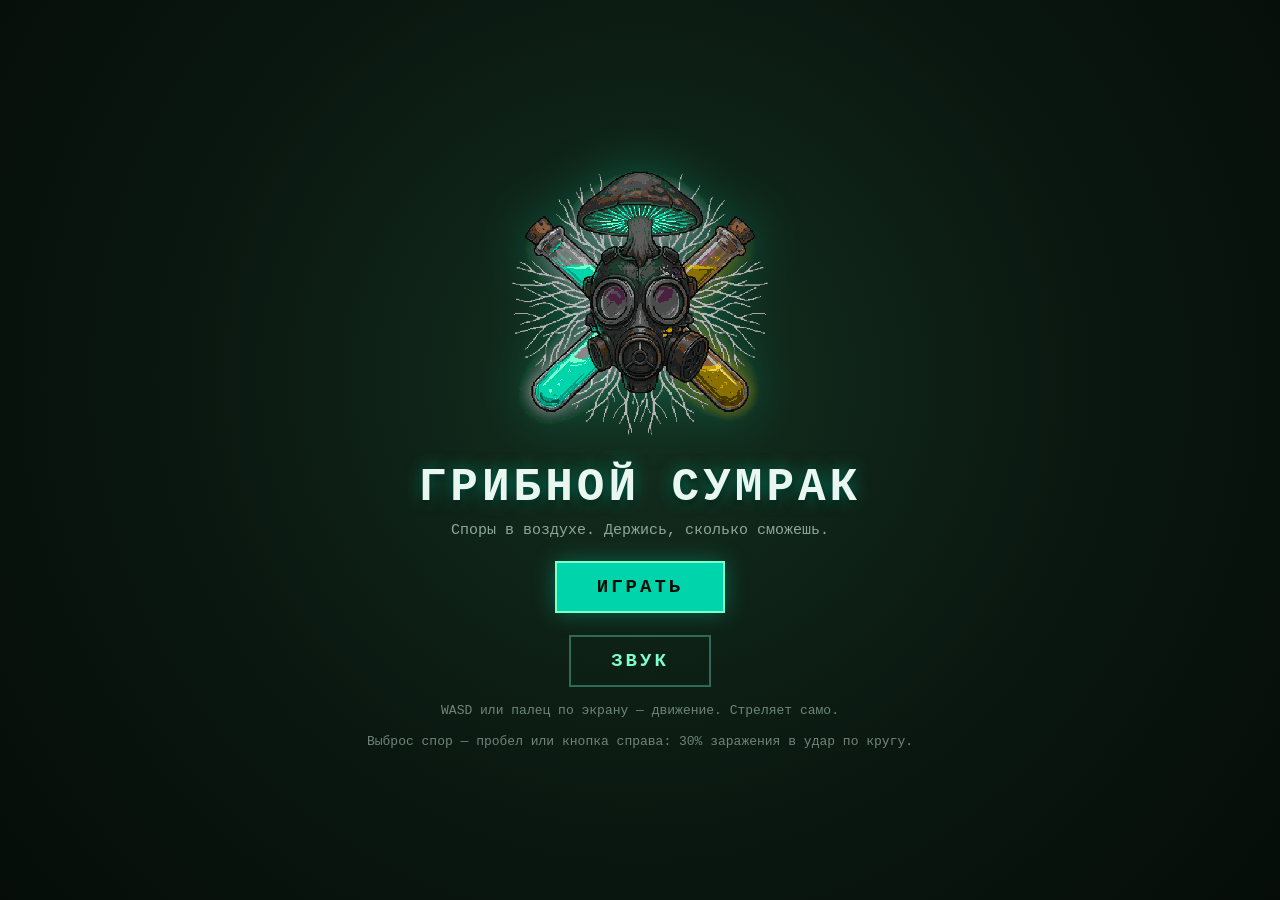
==== docs/index.html @ e41b5286 "Ползунки громкости: музыка и эффекты отдельно, с памятью между забегами Управление звуком было одно " ====
<!DOCTYPE html>
<html lang="ru">
<head>
  <meta charset="UTF-8">
  <!-- viewport-fit=cover — под вырез и скруглённые углы телефона: без него
       по краям кадра остаются белые поля. maximum-scale и user-scalable
       гасят зум по двойному тапу: в игре, где тапом ходят, он срабатывает
       постоянно и сбивает прицел камеры. -->
  <meta name="viewport" content="width=device-width, initial-scale=1.0, maximum-scale=1.0, user-scalable=no, viewport-fit=cover">
  <title>Грибной Сумрак</title>
  <!-- КАРТОЧКА ССЫЛКИ. Без этих строк игра, отправленная кому-нибудь в
       мессенджер, выглядит голым адресом: ни названия, ни картинки, ни
       строчки о том, что это. Половина решений «открыть или нет»
       принимается по этой карточке, и стоит она пять тегов. -->
  <meta name="description" content="Браузерный выживач в тёмном грибном лесу: враги идут потоком, оружие эволюционирует, заражение — ресурс, который тратишь сам. Играется мышью или пальцем.">
  <meta property="og:type" content="website">
  <meta property="og:title" content="Грибной Сумрак">
  <meta property="og:description" content="Споры в воздухе. Держись, сколько сможешь.">
  <meta property="og:image" content="assets/cover.png">
  <meta name="twitter:card" content="summary_large_image">
  <!-- Цвет полосы браузера на телефоне: белая полоса над тёмной игрой видна
       как щель в корпусе -->
  <meta name="theme-color" content="#0d1f15">
  <meta name="mobile-web-app-capable" content="yes">
  <meta name="apple-mobile-web-app-capable" content="yes">
  <meta name="apple-mobile-web-app-status-bar-style" content="black-translucent">
  <meta name="apple-mobile-web-app-title" content="Грибной Сумрак">
  <!-- Без этой строки браузер сам просит /favicon.ico и получает 404 в консоль -->
  <link rel="icon" href="assets/images/ui/icon_spore.png" type="image/png">
  <link rel="apple-touch-icon" href="assets/icon-192.png">
  <link rel="manifest" href="manifest.webmanifest">
  <link rel="stylesheet" href="css/style.css">
</head>
<body>
  <!-- Холст и HUD лежат в одной коробке: интерфейс обязан быть привязан к
       краям игрового кадра, а не окна браузера. Иначе полоса опыта «во всю
       ширину» уезжала бы к краям экрана, а холст стоял бы посередине. -->
  <div id="stage">
    <canvas id="gameCanvas"></canvas>
    <div id="ui">
      <!-- Волн больше нет, и таймер — единственная мера прогресса,
           поэтому он крупный и по центру -->
      <div id="timer"><img class="icon" src="assets/images/ui/icon_time.png" alt=""><span id="timeDisplay">0:00</span></div>
      <!-- HP и споры. Обе шкалы — резной камень, проросший мицелием: снизу
           лежит «погасшая» картинка, сверху «горящая», и её открывает
           clip-path по проценту. Так заполнение — это не полоска цвета, а та
           же самая иллюстрация, которая просто зажигается слева направо.
           Шкала здоровья — тот же кадр, перекрашенный в багровый: две шкалы
           одного рисунка читаются как один прибор, а не как два разных. -->
      <div id="vitals">
        <div class="vital" id="hpVital">
          <div class="orn-bar">
            <img class="orn-empty" src="assets/images/ui/bar_hp_empty.png" alt="">
            <img class="orn-full" id="hpBar" src="assets/images/ui/bar_hp_full.png" alt="">
          </div>
        </div>
        <div class="vital" id="sporeVital">
          <div class="orn-bar">
            <img class="orn-empty" src="assets/images/ui/bar_spore_empty.png" alt="">
            <img class="orn-full" id="sporeBar" src="assets/images/ui/bar_spore_full.png" alt="">
            <!-- Насечка на цене выброса. Связывает шкалу с кнопкой: «дошло
                 до метки — кнопка работает». Без неё цена механики была
                 записана только в конфиге. -->
            <i class="notch" id="burstNotch"></i>
          </div>
          <!-- ЧТО ДЕЛАЕТ ЗАРАЖЕНИЕ. Главная механика игры нигде не была
               названа вслух: шкала росла, враги от неё ускорялись, лут
               становился щедрее — и всё это молча. Строка меняется на
               порогах и говорит ровно то, что сейчас правда. -->
          <div class="vital-note" id="sporeNote">Заражение растёт</div>
        </div>
      </div>
      <!-- ОБЪЯВЛЕНИЕ ПРАВИЛА СТЫЧКИ. Без него правило — это молча изменившиеся
           числа, а молча изменившиеся числа читаются не как разнообразие, а
           как «игра барахлит». Держится пару секунд и гаснет. -->
      <div id="pushBanner" class="hidden"><span></span></div>
      <!-- КОШЕЛЁК. Вернулся на боевой экран вместе с лавкой и только из-за
           неё: до этого цифра означала «ты что-то накопил», а потратить это
           было негде. Теперь она отвечает на вопрос «хватит ли на прилавке». -->
      <div id="purse"><img class="icon" src="assets/images/drops/drop_coin.png" alt=""><span id="coinDisplay">0</span></div>
      <!-- ВЫБРОС СПОР. Единственная кнопка действия в бою: стрельба и прицел
           здесь автоматические. На клавиатуре это пробел, но на телефоне
           клавиши нет, а трата заражения — не второстепенное удобство вроде
           паузы, без неё шкала снова станет таймером до максимальной
           сложности. Кнопка гаснет, когда спор не хватает: цена механики
           должна быть видна раньше, чем её нажмут. -->
      <button id="burstBtn" class="dim" type="button" aria-label="Выброс спор">
        <!-- ЗАРЯД. Кнопка раньше просто гасла, и «почему сейчас нельзя»
             ответа не имело: заражение то доходит до цены, то опять не
             доходит (антидот сбивает шкалу мгновенно), и снаружи это
             выглядит как «кнопка сама решает, работать ей или нет».
             Заливка снизу вверх показывает, сколько накоплено из цены. -->
        <span class="charge"></span>
        <img src="assets/images/ui/icon_spore.png" alt="">
        <span class="key">ПРОБЕЛ</span>
      </button>
      <!-- ПАУЗА. На клавиатуре это Escape, но на телефоне клавиши нет, и до
           этой кнопки забег на телефоне нельзя было прервать вообще ничем,
           кроме перезагрузки страницы: ни отойти, ни ответить на сообщение.
           Значок нарисован CSS, а не эмодзи и не картинкой — эмодзи из
           интерфейса убраны осознанно, а ради двух прямоугольников заводить
           файл незачем. -->
      <button id="pauseBtn" type="button" aria-label="Пауза"><i></i><i></i></button>
      <!-- Опыт — тонкая полоса во всю ширину у нижнего края -->
      <div id="xpStrip">
        <span id="levelDisplay">1</span>
        <div id="xpTrack"><div id="xpBar"></div></div>
      </div>
    </div>
  </div>
  <div id="upgradeMenu" class="hidden">
    <h2>ПРОКАЧКА</h2>
    <div id="upgradeCards"></div>
  </div>
  <!-- ЗВУК. Панель одна на два места: её открывает кнопка со стартового
       экрана и она же сама появляется на паузе. Пауза до этого была пустым
       экраном с надписью — а это ровно тот момент, когда игрок и хочет
       что-нибудь подкрутить.
       Громкости две, потому что мешают они порознь: выстрелов много и они
       громкие, а музыку из-за них глушили целиком вместе с игрой. -->
  <div id="settingsPanel" class="hidden">
    <h2>ЗВУК</h2>
    <label class="vol-row">
      <span class="vol-name">Музыка</span>
      <input type="range" id="volMusic" min="0" max="100" step="1" value="52">
      <span class="vol-val" id="volMusicVal">52</span>
    </label>
    <label class="vol-row">
      <span class="vol-name">Эффекты</span>
      <input type="range" id="volSfx" min="0" max="100" step="1" value="50">
      <span class="vol-val" id="volSfxVal">50</span>
    </label>
    <button id="settingsClose" class="big-btn" type="button">ЗАКРЫТЬ</button>
  </div>
  <!-- ЛАВКА. Открывается раз в CONFIG.shop.every секунд забега (но не
       посреди боя с боссом). В отличие от прокачки, отсюда можно уйти
       ничего не купив: копить на дорогое — это тоже решение. -->
  <div id="shopMenu" class="hidden">
    <h2>ЛАВКА <span class="purse"><img class="icon" src="assets/images/drops/drop_coin.png" alt=""><span id="shopCoins">0</span></span></h2>
    <div id="shopGoods"></div>
    <div id="shopButtons">
      <button id="shopReroll" class="big-btn ghost" type="button">ПЕРЕРИСОВАТЬ</button>
      <button id="shopLeave" class="big-btn" type="button">В БОЙ</button>
    </div>
  </div>
  <!-- СТАРТОВЫЙ ЭКРАН. Раньше страница открывалась сразу в бой: не было ни
       момента «я начинаю забег», ни места для названия, ни повода нажать
       что-либо самому. Заодно первое касание здесь разблокирует звук —
       браузер не даёт создать его до действия пользователя. -->
  <div id="startScreen">
    <img id="emblem" src="assets/images/ui/emblem.png" alt="">
    <h1>ГРИБНОЙ СУМРАК</h1>
    <p class="sub">Споры в воздухе. Держись, сколько сможешь.</p>
    <!-- РЕКОРД. Забег заканчивался — и всё: ни следа, ни повода начать
         заново. Одна строка превращает «поиграл» в «в прошлый раз было
         6:40». Прячется, пока рекорда нет: пустое место честнее нулей. -->
    <p class="record hidden" id="bestLine">Лучший забег: <span id="bestTime">0:00</span>, уровень <span id="bestLevel">1</span></p>
    <!-- ВЫБОР ПЕРСОНАЖА И БАНК. Появляются не сразу: пока открыт один
         персонаж и банк пуст, это ряд из одной карточки и цифра «0» — шум,
         который ничего не сообщает. Но первая же отложенная монета обязана
         показаться здесь, иначе она исчезает в никуда. -->
    <div id="metaBox" class="hidden">
      <p class="record" id="bankLine">В банке <span id="bankCoins">0</span> <img class="icon" src="assets/images/drops/drop_coin.png" alt="монет"></p>
      <div id="charList"></div>
    </div>
    <button id="playBtn" class="big-btn">ИГРАТЬ</button>
    <button id="soundBtn" class="big-btn ghost" type="button">ЗВУК</button>
    <!-- Про выброс сказано прямо здесь: это единственное, что игрок делает
         руками сверх ходьбы, и догадаться о нём по гаснущей кнопке нельзя. -->
    <p class="hint">WASD или палец по экрану — движение. Стреляет само.</p>
    <p class="hint">Выброс спор — <span class="key">пробел или </span>кнопка справа: 30% заражения в удар по кругу.</p>
  </div>
  <div id="gameOverScreen" class="hidden">
    <h1>СПОРЫ ПОБЕДИЛИ</h1>
    <p>Продержался <span id="finalTime">0:00</span>, уровень <span id="finalLevel">1</span></p>
    <p class="record hidden" id="newRecord">НОВЫЙ РЕКОРД</p>
    <p class="record hidden" id="prevBest">Лучшее: <span id="prevBestTime">0:00</span></p>
    <p><img class="icon" src="assets/images/ui/icon_kills.png" alt="Убито"> <span id="finalKills">0</span>
       <img class="icon" src="assets/images/drops/drop_coin.png" alt="Монет собрано"> <span id="finalCoins">0</span></p>
    <!-- ЧТО УШЛО В БАНК. Без этой строки неистраченные монеты просто
         пропадали бы с экрана вместе с забегом — а они и есть единственное,
         что из забега переносится дальше. -->
    <p class="record hidden" id="bankedLine">В банк отложено <span id="bankedCoins">0</span> · всего <span id="bankTotal">0</span></p>
    <!-- КНОПКА, А НЕ ПОДПИСЬ. Здесь было написано «R — рестарт», и на
         телефоне это был тупик: клавиши нет, забег не перезапустить иначе
         как перезагрузкой страницы. -->
    <!-- «В МЕНЮ» — не украшение. Стартовый экран показывался ровно один раз
         за загрузку страницы, а на нём живут выбор персонажа и банк: без этой
         кнопки отложенные монеты можно было бы потратить только через
         перезагрузку вкладки. -->
    <div class="btn-row">
      <button id="restartBtn" class="big-btn">ЗАНОВО</button>
      <button id="menuBtn" class="big-btn ghost">В МЕНЮ</button>
    </div>
    <p class="hint">или клавиша R</p>
  </div>
  <script type="module" src="js/main.js"></script>
</body>
</html>
---- docs/css/style.css ----
/* ШРИФТ.
   Везде стоял системный Courier New — моноширинный, гладкий, из офисных
   документов. Поверх пиксель-арта он выдавал интерфейс браузера с первого
   взгляда, и чем аккуратнее становились рамка и герб, тем сильнее это резало.

   Pixelify Sans — пиксельный и, что важнее, С КИРИЛЛИЦЕЙ: почти все шрифты
   этого класса (Press Start 2P, Silkscreen, VT323) её не тянут, а игра
   русскоязычная целиком. Лицензия OFL, файлы лежат рядом — никаких запросов
   на чужие домены: игра обязана работать с открытой из папки страницы.

   Два файла вместо одного намеренно: подмножества кириллицы и латиницы
   раздельно, вместе 17 КБ. Браузер возьмёт латиницу только когда встретит
   латинскую букву — а её в интерфейсе всего-то «WASD» и «R». */
@font-face {
  font-family: "Pixelify Sans";
  font-style: normal;
  font-weight: 400 700;
  font-display: block;
  src: url("../assets/fonts/pixelify-cyrillic.woff2") format("woff2");
  unicode-range: U+0301, U+0400-045F, U+0490-0491, U+04B0-04B1, U+2116;
}
@font-face {
  font-family: "Pixelify Sans";
  font-style: normal;
  font-weight: 400 700;
  font-display: block;
  src: url("../assets/fonts/pixelify-latin.woff2") format("woff2");
  unicode-range: U+0000-00FF, U+0131, U+0152-0153, U+02BB-02BC, U+02C6,
                 U+02DA, U+02DC, U+0304, U+0308, U+0329, U+2000-206F,
                 U+20AC, U+2122, U+2191, U+2193, U+2212, U+2215, U+FEFF, U+FFFD;
}

* { margin: 0; padding: 0; box-sizing: border-box; }
html, body {
  background: #0d1f15;
  display: flex;
  justify-content: center;
  align-items: center;
  /* 100vh на телефоне врёт: браузер считает его по экрану БЕЗ своих панелей,
     и нижняя полоса опыта уезжает под адресную строку. dvh считает по тому,
     что видно сейчас, и переезжает вместе с панелями. Строка с vh оставлена
     первой — это запасной вариант для браузеров, которые dvh не знают. */
  height: 100vh;
  height: 100dvh;
  width: 100vw;
  overflow: hidden;
  overscroll-behavior: none;   /* потянул пальцем вниз — не перезагружать страницу */
  font-family: "Pixelify Sans", "Courier New", monospace;
  touch-action: none; /* отключаем зум на телефоне */
  -webkit-user-select: none;
  user-select: none;
}
/* Коробка игрового кадра: холст и HUD поверх него. Нужна, чтобы интерфейс лип
   к краям кадра, а не окна — иначе нижняя полоса опыта и таймер сверху
   разъезжаются с картинкой на широких экранах.
   На десктопе это окно с рамкой посреди страницы, на телефоне — весь экран
   целиком (см. медиазапросы внизу). Размер холста в ПИКСЕЛЯХ подстраивается
   под эту коробку из JS: см. fitCanvas() в main.js. */
#stage {
  position: relative; line-height: 0;
  width: min(100vw, 1280px);
  height: min(100vh, 860px);
  /* Пропорции не фиксируем: игра сама подстраивает кадр под любую форму окна,
     а видимая площадь мира при этом остаётся постоянной */
}
canvas {
  display: block;
  width: 100%; height: 100%;
  background: #1a3d2e;
  border: 3px solid #6b2d5c;
  box-shadow: 0 0 30px rgba(107,45,92,0.3);
  /* Курсор-гриб вместо системного: hotspot в центре шляпки */
  cursor: url("../assets/images/ui/cursor.png") 27 32, crosshair;
  /* Пиксель-арт нельзя сглаживать при масштабировании: без этой строки
     картинка на телефоне «размазывается», потому что холст почти никогда не
     совпадает с экраном ровно один к одному */
  image-rendering: pixelated;
  image-rendering: crisp-edges;
  touch-action: none;
}
/* HUD.
   Раньше всё было свалено в левый верхний угол: три подписанные шкалы в
   столбик плюс строка статистики — четверть экрана под отладочную панель.
   Теперь на боевом экране только три вещи: таймер сверху по центру, пара
   HP/споры внизу слева и полоса опыта во всю ширину у нижнего края.
   Счётчики убитых и монет переехали на экран итогов. */
#ui {
  position: absolute;
  top: 0; left: 0; right: 0; bottom: 0;
  color: #00d4aa;
  font: 14px "Pixelify Sans", "Courier New", monospace;
  pointer-events: none;
  z-index: 10;
  line-height: 1;
  text-shadow: 0 0 8px rgba(0,212,170,0.5);
}
/* Таймер — единственная мера прогресса вместо волн, поэтому крупный */
#timer {
  position: absolute; top: 10px; left: 50%;
  transform: translateX(-50%);
  display: flex; align-items: center; gap: 8px;
  font-size: 30px; letter-spacing: 2px;
  color: #e8f6f0;
  text-shadow: 0 0 12px rgba(0,212,170,0.55), 0 2px 4px rgba(0,0,0,0.9);
}
#timer .icon { width: 22px; height: 22px; opacity: 0.75; }

/* ШКАЛЫ HP И СПОР.
   Это не полоска цвета в рамке, а две копии одной иллюстрации: снизу
   «погасшая» (тёмный камень с мёртвыми жилами), сверху «горящая» (тот же
   камень, залитый свечением). Верхнюю открывает clip-path по проценту —
   поэтому заполнение выглядит как оживающий мицелий, а рамка с наростами
   по краям остаётся целой при любом значении.

   ВАЖНО: --win-a / --win-b — где в КАРТИНКЕ начинается и кончается окно
   шкалы (в процентах её ширины). Резные наросты заходят внутрь кадра, и
   без этих полей заполнение начиналось бы от самого края картинки, то есть
   уже «на четверть полное» при нуле. Значения посчитаны по исходнику
   (окно 60..1238 из 1276 пикселей) — менять их надо вместе с картинками.
   Их читает syncHud() в main.js. */
#vitals {
  /* Отступ снизу считается не «на глаз»: под шкалами лежит полоса опыта во
     всю ширину, а теперь ещё и подпись под шкалой спор. При прежних 20px
     подпись садилась полосе опыта на голову. */
  position: absolute; left: 12px; bottom: 30px;
  display: flex; flex-direction: column; gap: 2px;
}
.orn-bar {
  --win-a: 4.7;
  --win-b: 97.02;
  position: relative;
  width: 236px; height: 44px;   /* родное разрешение картинки, 1:1 */
}
.orn-bar img {
  position: absolute; left: 0; top: 0;
  width: 100%; height: 100%;
  image-rendering: pixelated;
  /* Картинки шкал грузятся вместе со страницей и не должны ловить
     перетаскивание мышью прямо в бою */
  pointer-events: none; -webkit-user-drag: none;
}
.orn-full {
  clip-path: inset(0 100% 0 0);
  transition: clip-path 0.18s linear;
  filter: drop-shadow(0 0 6px rgba(150,60,255,0.35));
}
#hpBar { filter: drop-shadow(0 0 6px rgba(255,60,70,0.35)); }
/* Мало HP или высокое заражение — шкала пульсирует. Подписей и цифр нет,
   поэтому тревога передаётся движением. */
/* НАСЕЧКА НА ЦЕНЕ ВЫБРОСА. Стоит внутри окна шкалы (--win-a..--win-b), а не
   на всей картинке: наросты рамки заходят внутрь кадра, и метка «30%»,
   отмеренная от края файла, показала бы не то место. Позицию считает
   syncHud и кладёт в --notch. */
.notch {
  position: absolute; top: 6px; bottom: 6px;
  left: calc((var(--win-a) + (var(--win-b) - var(--win-a)) * var(--notch,0.3)) * 1%);
  width: 2px; background: rgba(230,215,255,0.75);
  box-shadow: 0 0 5px rgba(190,140,255,0.9);
  pointer-events: none;
}
/* ПОДПИСЬ ПОД ШКАЛОЙ СПОР. Мелкая нарочно: она объясняет механику, а не
   сообщает событие, и спорить со шкалами за внимание не должна. */
.vital-note {
  font-size: 11px; letter-spacing: 1px;
  color: #b79ae0; opacity: 0.85;
  text-shadow: 0 1px 3px rgba(0,0,0,0.95);
  padding-left: 3px; margin-top: 1px;
}
.vital-note.hot { color: #ff9a6b; }
.vital.critical { animation: bar-alarm 0.7s ease-in-out infinite; }
@keyframes bar-alarm {
  0%, 100% { filter: none; }
  50%      { filter: brightness(1.45) drop-shadow(0 0 8px rgba(255,60,60,0.9)); }
}

/* ОБЪЯВЛЕНИЕ ПРАВИЛА СТЫЧКИ — под таймером, по центру.
   Появляется рывком и уезжает вверх: движение боковое зрение ловит даже
   тогда, когда игрок смотрит на толпу в углу. Держать его дольше пары
   секунд нельзя — оно перекрывает верх арены, откуда как раз и приходят. */
#pushBanner {
  position: absolute; top: 52px; left: 50%;
  transform: translateX(-50%);
  color: #ffd24a; font-size: 22px; letter-spacing: 4px;
  text-shadow: 0 0 14px rgba(255,210,74,0.6), 0 2px 4px rgba(0,0,0,0.95);
  animation: push-banner 2.5s ease-out forwards;
  white-space: nowrap;
}
@keyframes push-banner {
  0%   { opacity: 0; transform: translateX(-50%) translateY(10px) scale(0.9); }
  12%  { opacity: 1; transform: translateX(-50%) translateY(0) scale(1); }
  70%  { opacity: 1; transform: translateX(-50%) translateY(0) scale(1); }
  100% { opacity: 0; transform: translateX(-50%) translateY(-14px) scale(1); }
}

/* КОШЕЛЁК — над шкалами, у того же левого края. Мелкий нарочно: в бою на
   него не смотрят, он нужен ровно в тот момент, когда прикидываешь, хватит
   ли на прилавке. */
#purse {
  /* Над обеими шкалами, а не между ними: две полосы по 44 пикселя занимают
     низ до 110-й точки, и кошелёк на 74 лежал прямо поверх полосы здоровья */
  position: absolute; left: 14px; bottom: 116px;
  display: flex; align-items: center; gap: 5px;
  font-size: 15px; color: #ffd24a;
  text-shadow: 0 0 8px rgba(255,210,74,0.5), 0 1px 3px rgba(0,0,0,0.9);
}
#purse .icon { width: 16px; height: 16px; }

/* КНОПКА ВЫБРОСА СПОР — справа внизу, зеркально шкалам.
   #ui не ловит указатель целиком (pointer-events:none), поэтому право на
   касание выдаётся ровно этой кнопке: остальной интерфейс не должен
   перехватывать пальцы у джойстика, который появляется в любой точке экрана.
   Скруглений и градиентов нет намеренно — как и во всём остальном HUD. */
#burstBtn {
  position: absolute; right: 14px; bottom: 22px;
  pointer-events: auto;
  display: flex; flex-direction: column; align-items: center; gap: 3px;
  padding: 8px 10px 6px;
  background: rgba(6,9,11,0.72);
  border: 2px solid #8a3dff;
  color: #cbb3ff;
  font: 11px "Pixelify Sans", "Courier New", monospace;
  letter-spacing: 1px;
  cursor: url("../assets/images/ui/cursor.png") 27 32, pointer;
  /* Двойной тап по кнопке не должен зумить страницу на телефоне */
  touch-action: manipulation;
  -webkit-tap-highlight-color: transparent;
}
#burstBtn { position: absolute; overflow: hidden; }
#burstBtn img, #burstBtn .key { position: relative; z-index: 1; }
#burstBtn img { width: 34px; height: 34px; image-rendering: pixelated; }
/* ЗАРЯД: заливка снизу вверх на долю накопленного из цены выброса. Кнопка,
   которая просто гаснет, отвечает «нельзя», но не отвечает «сколько ещё» —
   а заражение подходит к цене и откатывается назад по нескольку раз за
   забег (антидот сбивает шкалу мгновенно). Снаружи это выглядело как
   кнопка, которая сама решает, работать ей или нет. */
#burstBtn .charge {
  position: absolute; left: 0; right: 0; bottom: 0; z-index: 0;
  height: calc(var(--charge,0) * 100%);
  background: linear-gradient(rgba(138,61,255,0.55), rgba(138,61,255,0.22));
  transition: height 0.18s linear;
  pointer-events: none;
}
/* Готовая кнопка заливается целиком — это и есть «можно» */
#burstBtn:not(.dim) .charge { background: rgba(138,61,255,0.42); }
/* Готов — светится и мерцает: заряженный ресурс обязан проситься в дело */
#burstBtn:not(.dim) { box-shadow: 0 0 12px rgba(138,61,255,0.55); }
#burstBtn:not(.dim) img { animation: burst-ready 1.4s ease-in-out infinite; }
@keyframes burst-ready {
  0%, 100% { filter: none; }
  50%      { filter: brightness(1.5) drop-shadow(0 0 7px rgba(180,120,255,0.9)); }
}
/* Спор не хватает — кнопка гаснет, но не исчезает: пропадающий элемент
   интерфейса читается как поломка, а не как «пока нечем» */
#burstBtn.dim { opacity: 0.4; border-color: #4a3a66; }
#burstBtn .key { opacity: 0.75; }
/* Клавиатурная подсказка на сенсорном экране — обман: клавиши там нет.
   Тот же класс носит слово «Пробел» в подсказке стартового экрана. */
body.touch .key { display: none; }

/* ПАУЗА. Правый верхний угол — единственный свободный: таймер по центру
   сверху, кошелёк и шкалы снизу слева, выброс снизу справа.
   Мелкая нарочно: это кнопка «мне надо отойти», а не боевое действие, и
   спорить с выбросом за внимание она не должна. Значок — два прямоугольника
   на псевдоэлементах: ставить сюда картинку значило бы завести файл и
   загрузку ради двух заливок. */
#pauseBtn {
  position: absolute; top: 10px; right: 12px;
  pointer-events: auto;
  display: flex; align-items: center; justify-content: center; gap: 4px;
  width: 38px; height: 34px;
  background: rgba(6,9,11,0.72);
  border: 2px solid #2f6b57;
  cursor: url("../assets/images/ui/cursor.png") 27 32, pointer;
  touch-action: manipulation;
  -webkit-tap-highlight-color: transparent;
}
#pauseBtn i { width: 5px; height: 15px; background: #7fd8bd; display: block; }
#pauseBtn:hover { border-color: #4fd0a8; }
/* На паузе значок становится «играть»: тот же прибор обязан показывать, что
   он сделает по нажатию, иначе кнопка паузы на паузе читается как «ещё
   больше паузы». Треугольник собран из тех же двух полосок скосом. */
#pauseBtn.paused i:first-child {
  width: 0; height: 0; background: none;
  border-left: 13px solid #7fd8bd;
  border-top: 8px solid transparent;
  border-bottom: 8px solid transparent;
}
#pauseBtn.paused i:last-child { display: none; }

/* ОПЫТ — тонкая полоса во всю ширину кадра у нижнего края.
   Текстурную шкалу здесь намеренно не используем: её ширина зависит от
   размера окна, а рисунок пришлось бы пересчитывать на каждый resize. Ровная
   заливка со свечением на высоте 5 пикселей выглядит ничем не хуже и не
   спорит с двумя резными шкалами рядом. */
#xpStrip {
  position: absolute; left: 0; right: 0; bottom: 0;
  display: flex; align-items: center; gap: 8px;
  padding: 0 8px 5px 8px;
}
#levelDisplay {
  font-size: 14px; color: #cbb3ff; min-width: 18px; text-align: right;
  text-shadow: 0 0 8px rgba(150,110,255,0.7), 0 1px 3px rgba(0,0,0,0.9);
}
#xpTrack {
  flex: 1; height: 5px;
  background: rgba(6,9,11,0.75);
  box-shadow: inset 0 0 0 1px rgba(0,212,170,0.18);
}
#xpBar {
  height: 100%; width: 0%;
  background: linear-gradient(90deg, #00d4aa, #39ff14);
  box-shadow: 0 0 8px rgba(57,255,20,0.65);
  transition: width 0.2s;
}
/* Иконки — пиксель-арт, сглаживание при уменьшении его мылит */
.icon {
  width: 18px; height: 18px;
  image-rendering: pixelated;
  vertical-align: middle;
}
/* Меню прокачки.
   width: max-content обязателен. Блок позиционируется от left:50%, поэтому
   доступная ему ширина — это ПОЛОВИНА экрана, и без явной ширины три карточки
   в 178 пикселей туда не влезали: третья переносилась на вторую строку и
   выглядела «более важной», чем первые две. Выбор из трёх равных вариантов
   обязан выглядеть как выбор из трёх равных вариантов. */
/* РАМКА ПАНЕЛИ.
   Раньше это была коробка средствами браузера: сплошная линия в 2 пикселя,
   скруглённые углы и размытая тень. Поверх пиксель-арта такое читается как
   диалог браузера, всплывший над игрой.

   Теперь рамка — картинка, нарезанная девятью кусками (border-image): углы
   остаются целыми, стороны тянутся под любой размер панели. Одна картинка
   обслуживает и прокачку, и будущий магазин.

   Число 64 — это толщина рамки В ИСХОДНИКЕ (512x512, кайма 64 по каждой
   стороне, ровно 12.5%). border-width — её толщина НА ЭКРАНЕ; отношение
   между ними и есть масштаб рисунка рамки. Менять их надо парой.
   repeat: round — стороны повторяются целым числом раз, поэтому грибы по
   краям не режутся пополам. */
#upgradeMenu {
  position: absolute; top: 50%; left: 50%;
  transform: translate(-50%,-50%);
  width: max-content; max-width: 96vw;
  background: rgba(8,16,12,0.95);
  border: 34px solid transparent;
  border-image: url("../assets/images/ui/frame_panel.png") 64 round;
  border-radius: 0;
  padding: 4px 14px 14px;
  text-align: center;
  z-index: 100;
}
#upgradeMenu h2 { color: #00d4aa; margin-bottom: 16px; text-shadow: 0 0 10px rgba(0,212,170,0.6); }
#upgradeCards { display: flex; gap: 12px; justify-content: center; flex-wrap: wrap; }
/* КАРТОЧКА УЛУЧШЕНИЯ.
   Кегли подняты после перехода на пиксельный шрифт: у него буква сложена из
   крупных квадратов, и на 9-11px она мылится и разваливается — Courier на
   этих же размерах читался, потому что рисовался сглаженным. Ниже 12px тут
   ставить нельзя.
   --cat — цвет ветки. Он один раз задаётся в .cat-* ниже и дальше сам
   расходится по рамке, подписи и точкам уровней: раньше каждый из этих
   элементов красился отдельным правилом, и добавление ветки означало три
   новых строки вместо одной. */
.upgrade-card {
  --cat: #00d4aa;
  position: relative;
  width: 190px; padding: 11px 12px 12px;
  background: linear-gradient(180deg, #1c4133 0%, #12291f 100%);
  border: 1px solid var(--cat);
  /* Скруглений в пиксель-арте не бывает: они выдают браузер сразу */
  border-radius: 0;
  cursor: pointer;
  transition: transform 0.15s, box-shadow 0.15s, background 0.15s;
  color: #ccc;
  font-size: 12px;
  pointer-events: auto;
  text-align: left;
}
/* Полоса цвета ветки по левому краю: она видна даже боковым зрением,
   а на выбор карточки даётся полсекунды */
.upgrade-card::before {
  content: ""; position: absolute; left: 0; top: 0; bottom: 0; width: 3px;
  background: var(--cat);
}
.upgrade-card:hover {
  background: linear-gradient(180deg, #275845 0%, #163326 100%);
  transform: translateY(-3px);
  box-shadow: 0 6px 18px rgba(0,0,0,0.55), 0 0 14px color-mix(in srgb, var(--cat) 45%, transparent);
}
/* Категория читается и словом, и цветом: «жёлтая рамка = ветка антидота»
   приходится запоминать, а подпись читается сразу */
.upgrade-card.cat-weapon     { --cat: #ffd24a; }
.upgrade-card.cat-evolution  { --cat: #ff5ea8; }
.upgrade-card.cat-antidote   { --cat: #00d4aa; }
.upgrade-card.cat-toxic      { --cat: #a8ff6a; }
.upgrade-card.cat-incendiary { --cat: #ff7722; }
.upgrade-card.cat-extract    { --cat: #39ff14; }
.upgrade-card.cat-mutation   { --cat: #c58cff; }
.upgrade-card.cat-gear       { --cat: #7fc7ff; }
/* Выброс — трата заражения, и цвет у него тот же фиолетовый, что у шкалы спор
   и у самого облака: ветка и ресурс, который она качает, обязаны совпадать */
.upgrade-card.cat-burst      { --cat: #8a3dff; }
/* Эволюция выпадает раз за забег и меняет ствол целиком — она обязана
   отличаться от соседних карточек не только оттенком рамки. Своя подложка и
   собственное свечение, не дожидающееся наведения: карточку видно раньше,
   чем игрок успевает прочитать заголовки. */
.upgrade-card.cat-evolution {
  background: linear-gradient(180deg, #3d1c33 0%, #23111d 100%);
  box-shadow: 0 0 18px color-mix(in srgb, var(--cat) 38%, transparent);
}
.upgrade-card.cat-evolution:hover {
  background: linear-gradient(180deg, #562947 0%, #2e1727 100%);
}
/* Иконка ветки — в правом верхнем углу карточки, чтобы не двигать текст.
   Абсолютная, а не в потоке: карточки разной высоты, и иконка в потоке
   растащила бы заголовки по разным уровням у соседних карточек. */
.upgrade-card .ico {
  position: absolute; right: 7px; top: 7px;
  width: 28px; height: 28px;
  image-rendering: pixelated;
  opacity: 0.9;
  filter: drop-shadow(0 0 5px color-mix(in srgb, var(--cat) 55%, transparent));
  pointer-events: none;
}
/* Текст не должен заезжать под иконку */
.upgrade-card .tag, .upgrade-card .title { padding-right: 32px; }
.upgrade-card .tag {
  color: var(--cat); font-size: 10px; letter-spacing: 1.5px;
  opacity: 0.85; margin-bottom: 5px;
}
.upgrade-card .title { color: #eaf7f1; font-weight: bold; margin-bottom: 5px; font-size: 14px; }
.upgrade-card .desc { color: #a8bcb2; font-size: 12px; line-height: 1.4; }
/* Точки уровней: сколько раз улучшение уже взято и сколько ещё влезет */
.upgrade-card .pips { display: flex; gap: 4px; margin-top: 9px; }
.upgrade-card .pips i {
  width: 12px; height: 4px;
  background: rgba(255,255,255,0.14);
}
.upgrade-card .pips i.on { background: var(--cat); box-shadow: 0 0 6px var(--cat); }
/* ЭКРАН СМЕРТИ.
   Раньше — две строки системным шрифтом на ровной зелёной заливке, самый
   пустой кадр в игре. Между тем это единственный экран, который игрок
   разглядывает не в панике.

   Теперь под текстом лежит иллюстрация: противогаз, проросший грибами.
   Она нарисована СО СМЕЩЕНИЕМ ВЛЕВО, а правая треть намеренно оставлена
   тёмной и пустой — под текст. Поэтому текст и прижат вправо, а не стоит
   по центру: по центру он ложился бы прямо на грибы. */
#gameOverScreen {
  position: absolute; top: 0; left: 0; right: 0; bottom: 0;
  background: linear-gradient(rgba(6,14,10,0.45), rgba(6,14,10,0.7)),
              url("../assets/images/ui/screen_death.png") center/cover no-repeat;
  display: flex; flex-direction: column;
  justify-content: center; align-items: flex-end;
  padding-right: 6vw;
  text-align: right;
  z-index: 200; color: #ff3333;
}
#gameOverScreen h1 { font-size: 48px; text-shadow: 0 0 20px rgba(255,51,51,0.5), 0 2px 6px #000; margin-bottom: 16px; }
#gameOverScreen p { color: #cbd8d0; font-size: 18px; margin-bottom: 8px; text-shadow: 0 2px 6px #000; }
#gameOverScreen .hint { color: #00d4aa; font-size: 15px; margin-top: 20px; }
/* Телефон стоймя. Здесь cover не годится в принципе: широкую иллюстрацию он
   обрезает до узкой вертикальной полосы, и от противогаза остаётся кусок
   фильтра — картинку не узнать. Поэтому она кладётся ЦЕЛИКОМ по ширине и
   прижимается к нижнему краю, а текст встаёт над ней. */
@media (max-aspect-ratio: 5/4) {
  #gameOverScreen {
    align-items: center; text-align: center; padding-right: 0;
    justify-content: center; padding-bottom: 30vh;
    background: linear-gradient(rgba(6,14,10,0.35), rgba(6,14,10,0.55)),
                url("../assets/images/ui/screen_death.png") center bottom / 100% auto no-repeat,
                #0d1f15;
  }
}
/* СТАРТОВЫЙ ЭКРАН.
   Название набрано шрифтом, а не нарисовано картинкой намеренно: кириллицу
   генераторы пишут с ошибками почти всегда, и «ГРИБНОЙ СУМPAK» заметишь не
   сразу. Картинкой — только герб над ним. */
#startScreen {
  position: absolute; top: 0; left: 0; right: 0; bottom: 0;
  background: radial-gradient(circle at 50% 42%, #14301f 0%, #0a1710 55%, #060d09 100%);
  display: flex; flex-direction: column;
  justify-content: center; align-items: center;
  z-index: 300; text-align: center;
  padding: 4vh 5vw;
}
#emblem {
  width: min(38vh, 300px); height: auto;
  image-rendering: pixelated;
  filter: drop-shadow(0 0 26px rgba(0,212,170,0.32));
  -webkit-user-drag: none;
}
#startScreen h1 {
  margin-top: 10px;
  font-size: clamp(26px, 6vw, 46px);
  letter-spacing: 4px; color: #eaf7f1;
  text-shadow: 0 0 16px rgba(0,212,170,0.55), 0 3px 8px #000;
}
#startScreen .sub { color: #8fa79b; font-size: 15px; margin-top: 8px; }
#startScreen .hint { color: #6f857a; font-size: 13px; margin-top: 16px; }

/* КНОПКА. Никаких скруглений и градиентов: рядом пиксель-арт, и то и другое
   выдаёт браузер мгновенно. Высота с запасом — по ней попадают пальцем. */
.big-btn {
  margin-top: 22px;
  min-height: 52px; padding: 0 40px;
  font-family: inherit; font-size: 19px; font-weight: bold; letter-spacing: 3px;
  color: #061009; background: #00d4aa;
  border: 2px solid #7dffca; border-radius: 0;
  cursor: pointer; pointer-events: auto;
  box-shadow: 0 0 22px rgba(0,212,170,0.35);
  transition: background 0.12s, transform 0.08s;
}
.big-btn:hover { background: #7dffca; }
/* Второстепенная кнопка: перерисовка стоит денег и не должна выглядеть
   так же зазывно, как «В БОЙ» */
.big-btn.ghost {
  background: transparent; color: #7dffca;
  box-shadow: none; border-color: #2d6b58;
}
.big-btn.ghost:hover { background: rgba(0,212,170,0.14); }
/* Не хватает монет — кнопка и карточка гаснут, но остаются на месте:
   исчезнувший товар читается как поломка, а не как «дорого» */
.big-btn.poor, .shop-card.poor { opacity: 0.42; }
.big-btn:active { transform: translateY(2px); }
#gameOverScreen .big-btn { margin-top: 18px; }
.btn-row { display: flex; gap: 12px; justify-content: center; flex-wrap: wrap; }

/* НАСТРОЙКИ ЗВУКА. Панель повторяет крой меню прокачки — та же резная рамка,
   тот же тёмный фон: это второе окно, которое останавливает игру, и городить
   для него отдельный язык значило бы учить игрока дважды. */
#settingsPanel {
  position: absolute; top: 50%; left: 50%;
  transform: translate(-50%,-50%);
  width: max-content; max-width: 92vw;
  background: rgba(8,16,12,0.96);
  border: 34px solid transparent;
  border-image: url("../assets/images/ui/frame_panel.png") 64 round;
  border-radius: 0;
  padding: 4px 18px 16px;
  text-align: center;
  pointer-events: auto;
  /* Выше стартового экрана (300): панель открывается и с него тоже,
     а не только с паузы, где ей хватило бы сотни */
  z-index: 320;
}
#settingsPanel h2 {
  color: #00d4aa; margin-bottom: 18px;
  text-shadow: 0 0 10px rgba(0,212,170,0.6);
}
.vol-row {
  display: flex; align-items: center; gap: 12px;
  margin: 0 0 14px; font-size: 15px; color: #cbb3ff;
}
.vol-name { width: 92px; text-align: left; }
/* Цифра моноширинной ширины: без неё строка дёргается на каждом шаге
   ползунка, потому что «7» и «100» занимают разное место */
.vol-val { width: 34px; text-align: right; color: #7dffca; }

/* ПОЛЗУНОК. Системный вид приходится снимать целиком: он скруглённый,
   градиентный и с тенью — то есть ровно то, что в этом интерфейсе выключено
   везде. Дорожка и ручка собраны прямоугольниками, как всё остальное. */
.vol-row input[type="range"] {
  -webkit-appearance: none; appearance: none;
  width: 190px; height: 14px;
  background: #16241d;
  border: 2px solid #2d6b58; border-radius: 0;
  cursor: pointer; pointer-events: auto;
}
.vol-row input[type="range"]::-webkit-slider-thumb {
  -webkit-appearance: none; appearance: none;
  width: 14px; height: 22px;
  background: #00d4aa; border: 2px solid #7dffca; border-radius: 0;
  box-shadow: 0 0 8px rgba(0,212,170,0.5);
}
.vol-row input[type="range"]::-moz-range-thumb {
  width: 14px; height: 22px;
  background: #00d4aa; border: 2px solid #7dffca; border-radius: 0;
}
/* Ноль — это выключено, и это должно быть видно, а не вычисляться по
   положению ручки */
.vol-row.off .vol-name, .vol-row.off .vol-val { opacity: 0.45; }

/* ЛАВКА. Панель и карточки повторяют меню прокачки нарочно: это одно и то же
   действие — «игра встала, выбирай», — и два разных оформления заставляли бы
   разбираться заново там, где всё уже знакомо. Отличают лавку три вещи:
   золото вместо бирюзы, ценник на каждой карточке и две кнопки внизу. */
#shopMenu {
  position: absolute; top: 50%; left: 50%;
  transform: translate(-50%,-50%);
  width: max-content; max-width: 96vw;
  background: rgba(16,12,6,0.95);
  border: 34px solid transparent;
  border-image: url("../assets/images/ui/frame_panel.png") 64 round;
  padding: 4px 14px 14px;
  text-align: center;
  z-index: 100;
}
#shopMenu h2 {
  color: #ffd24a; margin-bottom: 14px;
  text-shadow: 0 0 10px rgba(255,210,74,0.55);
  display: flex; align-items: center; justify-content: center; gap: 14px;
}
#shopMenu .purse { display: inline-flex; align-items: center; gap: 5px; font-size: 17px; }
#shopGoods { display: flex; gap: 12px; justify-content: center; flex-wrap: wrap; }
.shop-card {
  --cat: #ffd24a;
  position: relative;
  width: 178px; padding: 11px 12px 12px;
  background: linear-gradient(180deg, #3a2f14 0%, #201a0c 100%);
  border: 1px solid var(--cat);
  cursor: pointer; pointer-events: auto;
  transition: transform 0.15s, box-shadow 0.15s, background 0.15s;
  color: #ccc; font-size: 12px; text-align: left;
}
.shop-card::before {
  content: ""; position: absolute; left: 0; top: 0; bottom: 0; width: 3px;
  background: var(--cat);
}
.shop-card:hover {
  background: linear-gradient(180deg, #4d3f1b 0%, #2a2210 100%);
  transform: translateY(-3px);
  box-shadow: 0 6px 18px rgba(0,0,0,0.55), 0 0 14px rgba(255,210,74,0.35);
}
.shop-card .title { color: #fff; font-size: 14px; margin-bottom: 5px; }
.shop-card .desc { color: #b9b0a0; line-height: 1.35; }
/* ЦЕНА — не подпись мелким шрифтом внизу, а самое крупное на карточке после
   названия: решение здесь принимается именно по ней */
.shop-card .price {
  margin-top: 9px; color: #ffd24a; font-size: 16px;
  display: flex; align-items: center; gap: 5px;
}
.shop-card .price::before {
  content: ""; width: 15px; height: 15px;
  background: url("../assets/images/drops/drop_coin.png") center/contain no-repeat;
  image-rendering: pixelated;
}
.shop-empty { color: #8a8a8a; padding: 26px 40px; font-size: 13px; }
#shopButtons { display: flex; gap: 12px; justify-content: center; }
#shopButtons .big-btn { margin-top: 16px; min-height: 44px; padding: 0 24px; font-size: 15px; }

/* РЕКОРД. Золотом и в разрядку — это единственная строка на обоих экранах,
   которая говорит не про текущий забег, а про игрока. */
.record {
  color: #ffd24a; letter-spacing: 2px;
  text-shadow: 0 0 10px rgba(255,210,74,0.45);
}
#newRecord {
  font-size: 20px; letter-spacing: 5px;
  animation: record-pulse 1.1s ease-in-out infinite;
}
@keyframes record-pulse {
  0%, 100% { opacity: 0.75; }
  50%      { opacity: 1; text-shadow: 0 0 18px rgba(255,210,74,0.9); }
}
#prevBest { opacity: 0.6; font-size: 12px; }
#bestLine { font-size: 13px; opacity: 0.85; }
#bankedLine { font-size: 12px; opacity: 0.8; }

/* ВЫБОР ПЕРСОНАЖА. Карточки те же, что в лавке и в прокачке: игрок уже знает,
   что карточку жмут, и заново разбираться не приходится. Отличие одно и
   существенное — выбранная не исчезает после нажатия, а остаётся отмеченной:
   это не покупка, а состояние, с которым пойдёшь в забег. */
#metaBox { margin-top: 14px; }
#bankLine { font-size: 13px; opacity: 0.85; }
#bankLine .icon { width: 14px; height: 14px; vertical-align: -2px; image-rendering: pixelated; }
#charList { display: flex; gap: 10px; justify-content: center; flex-wrap: wrap; margin-top: 10px; }
.char-card {
  position: relative;
  width: 190px; padding: 9px 10px 10px;
  background: linear-gradient(180deg, #16281f 0%, #0c1710 100%);
  border: 1px solid #2d6b58;
  cursor: pointer; pointer-events: auto;
  color: #b8ccc2; font-size: 12px; text-align: left;
  transition: transform 0.12s, box-shadow 0.15s, border-color 0.15s;
}
.char-card:hover { transform: translateY(-2px); border-color: #7dffca; }
.char-card .title { color: #eaf7f1; font-size: 14px; margin-bottom: 4px; }
.char-card .desc { line-height: 1.35; }
/* Иконка — ветка стартового ствола. Отдельных портретов нет, и это честнее:
   персонажи отличаются в первую очередь тем, чем стреляют. */
.char-card .ico {
  position: absolute; right: 8px; top: 8px;
  width: 26px; height: 26px; image-rendering: pixelated; opacity: 0.85;
}
/* Выбранный — бирюзовая полоса слева, как категория на карточке прокачки */
.char-card.on { border-color: #00d4aa; background: linear-gradient(180deg, #1c3a2c 0%, #0e2018 100%); }
.char-card.on::before {
  content: ""; position: absolute; left: 0; top: 0; bottom: 0; width: 3px; background: #00d4aa;
}
/* Закрытый персонаж не прячется, а стоит с ценником: скрытый контент нельзя
   захотеть, а именно желание и есть весь смысл банка. */
.char-card.locked { border-color: #4a4230; color: #8e8878; }
.char-card.locked .title { color: #ffd24a; }
.char-card .cost {
  margin-top: 7px; color: #ffd24a; font-size: 14px;
  display: flex; align-items: center; gap: 5px;
}
.char-card .cost::before {
  content: ""; width: 14px; height: 14px;
  background: url("../assets/images/drops/drop_coin.png") center/contain no-repeat;
  image-rendering: pixelated;
}
.char-card.poor { opacity: 0.5; }

.hidden { display: none !important; }

/* МОБИЛЬНАЯ АДАПТАЦИЯ.
   Раньше здесь стояло `canvas { width:100vw !important; height:auto !important }`
   при жёстком холсте 900x700. Из-за height:auto холст брал высоту из СВОИХ
   пропорций: на экране 390x844 это 390x303, то есть игра занимала треть
   экрана и ходить приходилось в одном его углу. В альбомной ориентации те же
   900x700 растягивались в 844x656 — нецелое дробное масштабирование
   пиксель-арта, отсюда «размазывается и качество странное».
   Теперь кадр занимает экран целиком в обеих ориентациях, а форму кадра
   отрабатывает камера (площадь видимого мира при этом постоянна). */
@media (max-width: 950px), (max-height: 620px) {
  #stage {
    width: 100vw; height: 100vh;
    /* dvh учитывает уезжающую адресную строку: без него внизу остаётся полоса,
       а при её скрытии кадр прыгает */
    height: 100dvh;
  }
  canvas { border: none; }
  #ui { font-size: 12px; }
  #timer { font-size: 22px; top: 6px; }
  #timer .icon { width: 16px; height: 16px; }
  #vitals { left: 6px; bottom: 26px; }
  /* Шкалы здесь по 28 пикселей — кошелёк садится ниже, но по-прежнему над ними */
  #purse { left: 8px; bottom: 78px; font-size: 13px; }
  .shop-card { width: 150px; padding: 9px 9px 10px; }
  #shopMenu { padding: 16px; max-width: 96vw; }
  /* Шкалы ужимаются целиком, вместе с рамкой: пропорции картинки те же,
     поэтому --win-a/--win-b трогать не надо */
  .orn-bar { width: 150px; height: 28px; }
  /* На телефоне это единственная кнопка в бою, и жать её надо большим пальцем
     на бегу: цель меньше ~56 пикселей мажется, а промах стоит выброса */
  #burstBtn { right: 10px; bottom: 18px; padding: 10px; }
  #burstBtn img { width: 44px; height: 44px; }
  .upgrade-card { width: 146px; padding: 9px 9px 10px; }
  .upgrade-card .pips i { width: 9px; }
  #upgradeMenu { padding: 16px; max-width: 96vw; }
}
/* Телефон стоймя: три карточки по 136 пикселей в 390 не помещаются и
   переносятся вразнобой — ставим их в столбик */
@media (max-width: 460px) {
  #upgradeCards { flex-direction: column; align-items: stretch; }
  .upgrade-card { width: auto; min-width: 200px; }
  #upgradeMenu { padding: 14px 16px; }
  #upgradeMenu h2 { font-size: 18px; margin-bottom: 10px; }
  /* Товаров четыре, и столбиком они на телефон не влезают по высоте —
     ставим сеткой 2x2, а не в колонку, как карточки прокачки */
  #shopGoods { display: grid; grid-template-columns: 1fr 1fr; }
  .shop-card { width: auto; }
  /* Две карточки по 190 в 390 пикселей не влезают и переносятся друг под
     друга вразнобой — ставим их сеткой в две колонки */
  #charList { display: grid; grid-template-columns: 1fr 1fr; }
  .char-card { width: auto; font-size: 11px; }
  #shopMenu { padding: 14px 16px; }
  #shopMenu h2 { font-size: 18px; margin-bottom: 10px; }
}
/* Телефон лёжа: экран низкий, столбик из карточек в него уже не влезет */
@media (max-height: 500px) {
  #upgradeCards { flex-direction: row; }
  .upgrade-card { width: 158px; padding: 7px 8px 8px; }
  .upgrade-card .desc { font-size: 11px; }
  #upgradeMenu { padding: 10px 14px; }
  #upgradeMenu h2 { font-size: 16px; margin-bottom: 8px; }
  #timer { font-size: 18px; }
  .orn-bar { width: 120px; height: 23px; }
  #burstBtn img { width: 30px; height: 30px; }
  .shop-card { width: 150px; padding: 7px 8px 8px; }
  .shop-card .desc { font-size: 11px; }
  #shopGoods { display: flex; }
  #shopMenu { padding: 10px 14px; }
  #shopMenu h2 { font-size: 16px; margin-bottom: 8px; }
  #shopButtons .big-btn { margin-top: 10px; min-height: 38px; }
}
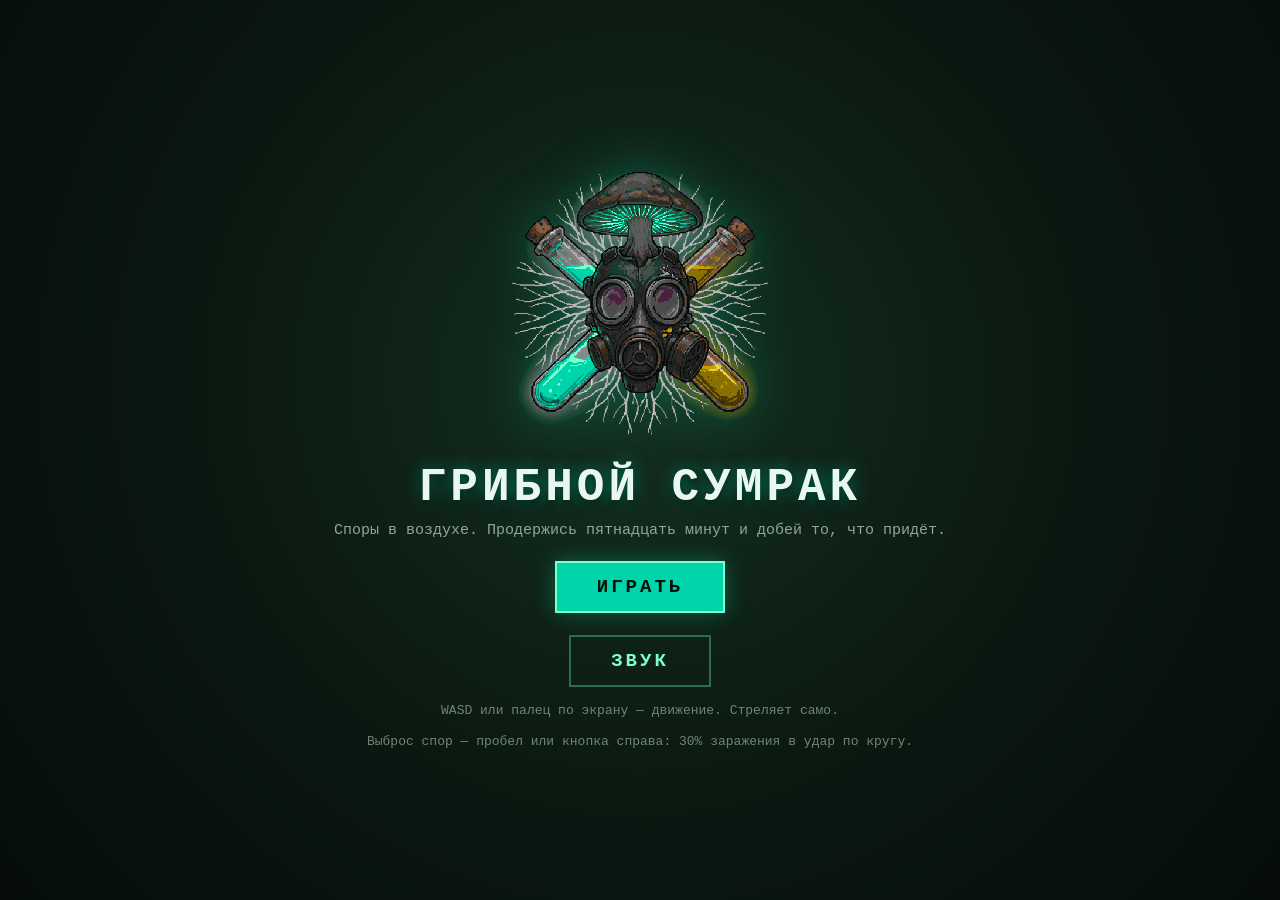
==== commit 84c17a31: "Конец забега: на пятнадцатой минуте выходит последний босс Забег кончался ровно одним способом — сме" ====
--- a/docs/index.html
+++ b/docs/index.html
@@ -94,6 +94,17 @@
         <img src="assets/images/ui/icon_spore.png" alt="">
         <span class="key">ПРОБЕЛ</span>
       </button>
+      <!-- ПРОКАЧКА. Раньше меню открывалось само в момент уровня и
+           выдёргивало игрока из манёвра: в начале забега уровни идут часто, и
+           карточки на весь экран прилетали посреди боя по нескольку раз в
+           минуту. Теперь уровни копятся, а момент выбирает игрок.
+           Кнопка появляется только когда есть что взять: постоянная пустая
+           кнопка — это шум, а вспыхнувшая читается как «тебе что-то дали». -->
+      <button id="upgradeBtn" class="hidden" type="button" aria-label="Прокачка">
+        <img src="assets/images/ui/icon_up_mutation.png" alt="">
+        <span class="count" id="upgradeCount">1</span>
+        <span class="key">E</span>
+      </button>
       <!-- ПАУЗА. На клавиатуре это Escape, но на телефоне клавиши нет, и до
            этой кнопки забег на телефоне нельзя было прервать вообще ничем,
            кроме перезагрузки страницы: ни отойти, ни ответить на сообщение.
@@ -150,7 +161,7 @@
   <div id="startScreen">
     <img id="emblem" src="assets/images/ui/emblem.png" alt="">
     <h1>ГРИБНОЙ СУМРАК</h1>
-    <p class="sub">Споры в воздухе. Держись, сколько сможешь.</p>
+    <p class="sub">Споры в воздухе. Продержись пятнадцать минут и добей то, что придёт.</p>
     <!-- РЕКОРД. Забег заканчивался — и всё: ни следа, ни повода начать
          заново. Одна строка превращает «поиграл» в «в прошлый раз было
          6:40». Прячется, пока рекорда нет: пустое место честнее нулей. -->
@@ -171,8 +182,11 @@
     <p class="hint">Выброс спор — <span class="key">пробел или </span>кнопка справа: 30% заражения в удар по кругу.</p>
   </div>
   <div id="gameOverScreen" class="hidden">
-    <h1>СПОРЫ ПОБЕДИЛИ</h1>
-    <p>Продержался <span id="finalTime">0:00</span>, уровень <span id="finalLevel">1</span></p>
+    <!-- ЗАГОЛОВОК И ПЕРВОЕ СЛОВО МЕНЯЮТСЯ: у забега теперь два исхода, а не
+         один (CONFIG.spawn.final). Экран при этом один — итог у забега один,
+         разные у него только заголовок, цвет и музыка. -->
+    <h1 id="overTitle">СПОРЫ ПОБЕДИЛИ</h1>
+    <p><span id="overLead">Продержался</span> <span id="finalTime">0:00</span>, уровень <span id="finalLevel">1</span></p>
     <p class="record hidden" id="newRecord">НОВЫЙ РЕКОРД</p>
     <p class="record hidden" id="prevBest">Лучшее: <span id="prevBestTime">0:00</span></p>
     <p><img class="icon" src="assets/images/ui/icon_kills.png" alt="Убито"> <span id="finalKills">0</span>
--- a/docs/css/style.css
+++ b/docs/css/style.css
@@ -145,6 +145,16 @@
   filter: drop-shadow(0 0 6px rgba(150,60,255,0.35));
 }
 #hpBar { filter: drop-shadow(0 0 6px rgba(255,60,70,0.35)); }
+/* ШКАЛА СПОР ЯРЧЕ ОСТАЛЬНЫХ. Живая игра: «полоска, которая заполняется на
+   заражение, слишком тусклая». Так и было: сама картинка нарисована холодным
+   фиолетовым по тёмному камню, а рядом висит багровая шкала здоровья — глаз
+   уводило к ней, и заражение читалось как декорация рамки, а не как
+   показание прибора. Поднимаем яркость и насыщенность самой заливки и делаем
+   ореол вдвое сильнее: рисунок остаётся тот же, меняется только накал. */
+#sporeBar {
+  filter: brightness(1.45) saturate(1.35)
+          drop-shadow(0 0 9px rgba(170,90,255,0.75));
+}
 /* Мало HP или высокое заражение — шкала пульсирует. Подписей и цифр нет,
    поэтому тревога передаётся движением. */
 /* НАСЕЧКА НА ЦЕНЕ ВЫБРОСА. Стоит внутри окна шкалы (--win-a..--win-b), а не
@@ -256,6 +266,40 @@
 /* Клавиатурная подсказка на сенсорном экране — обман: клавиши там нет.
    Тот же класс носит слово «Пробел» в подсказке стартового экрана. */
 body.touch .key { display: none; }
+
+/* КНОПКА ПРОКАЧКИ. Слева снизу, над шкалами: правый нижний угол занят
+   выбросом, а эти две кнопки нельзя ставить рядом — выброс жмут в панике, и
+   промах по нему, открывающий меню на весь экран, стоил бы жизни.
+   Появляется только когда есть что взять. */
+#upgradeBtn {
+  position: absolute; left: 12px; bottom: 122px;
+  pointer-events: auto;
+  display: flex; align-items: center; gap: 6px;
+  padding: 6px 10px 6px 8px;
+  background: rgba(6,9,11,0.72);
+  border: 2px solid #ffd24a;
+  color: #ffd24a;
+  font: 12px "Pixelify Sans", "Courier New", monospace;
+  letter-spacing: 1px;
+  cursor: url("../assets/images/ui/cursor.png") 27 32, pointer;
+  touch-action: manipulation;
+  -webkit-tap-highlight-color: transparent;
+  /* Пульс — то самое «загорелась иконка»: доступную прокачку надо заметить
+     боковым зрением, не отрываясь от толпы */
+  animation: up-ready 1.2s ease-in-out infinite;
+}
+#upgradeBtn img { width: 26px; height: 26px; image-rendering: pixelated; }
+#upgradeBtn .count {
+  min-width: 16px; text-align: center;
+  font-size: 15px; font-weight: bold; color: #fff2c4;
+}
+/* Один уровень — восклицательный знак, несколько — число (текст ставит
+   syncHud). Знак крупнее числа: он и есть то, что должно поймать взгляд. */
+#upgradeBtn.single .count { font-size: 18px; color: #fff; }
+@keyframes up-ready {
+  0%, 100% { box-shadow: 0 0 8px rgba(255,210,74,0.35); }
+  50%      { box-shadow: 0 0 18px rgba(255,210,74,0.85); }
+}
 
 /* ПАУЗА. Правый верхний угол — единственный свободный: таймер по центру
    сверху, кошелёк и шкалы снизу слева, выброс снизу справа.
@@ -457,6 +501,16 @@
   z-index: 200; color: #ff3333;
 }
 #gameOverScreen h1 { font-size: 48px; text-shadow: 0 0 20px rgba(255,51,51,0.5), 0 2px 6px #000; margin-bottom: 16px; }
+/* ПОБЕДА НА ТОМ ЖЕ ЭКРАНЕ. Иллюстрация здесь — противогаз, проросший грибами,
+   то есть картинка проигрыша: под заголовком «СУМРАК РАССЕЯН» она отменяла бы
+   его собой. Поэтому на победе фон остаётся один — тёмная зелень арены, —
+   а красный уходит в бирюзу игры. Своей картинки у победы пока нет, и пустой
+   фон честнее чужой. */
+#gameOverScreen.won {
+  background: radial-gradient(circle at 50% 40%, #143327, #060e0a 70%);
+  color: #00d4aa;
+}
+#gameOverScreen.won h1 { text-shadow: 0 0 22px rgba(0,212,170,0.55), 0 2px 6px #000; }
 #gameOverScreen p { color: #cbd8d0; font-size: 18px; margin-bottom: 8px; text-shadow: 0 2px 6px #000; }
 #gameOverScreen .hint { color: #00d4aa; font-size: 15px; margin-top: 20px; }
 /* Телефон стоймя. Здесь cover не годится в принципе: широкую иллюстрацию он
@@ -471,6 +525,10 @@
                 url("../assets/images/ui/screen_death.png") center bottom / 100% auto no-repeat,
                 #0d1f15;
   }
+  /* Отступ снизу оставлен под иллюстрацию, а на победе её нет: без этой
+     строки текст победы прижимался бы к верху экрана, а треть телефона под
+     ним оставалась бы пустой. */
+  #gameOverScreen.won { padding-bottom: 0; }
 }
 /* СТАРТОВЫЙ ЭКРАН.
    Название набрано шрифтом, а не нарисовано картинкой намеренно: кириллицу
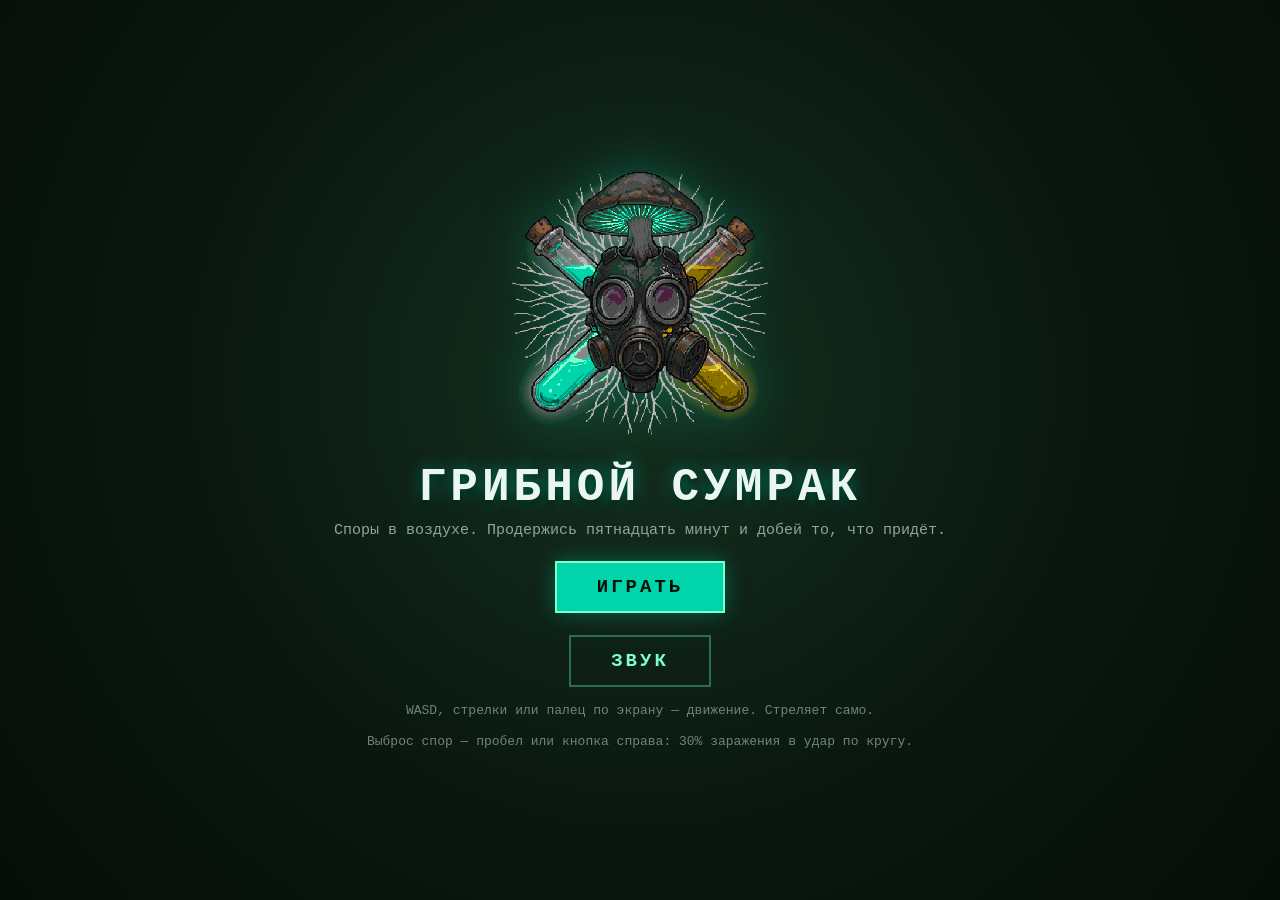
==== commit 1854e8fa: "Русская раскладка больше не отменяет управление, музыка ждёт забега Две дыры, которые видно только у" ====
--- a/docs/index.html
+++ b/docs/index.html
@@ -165,7 +165,13 @@
     <!-- РЕКОРД. Забег заканчивался — и всё: ни следа, ни повода начать
          заново. Одна строка превращает «поиграл» в «в прошлый раз было
          6:40». Прячется, пока рекорда нет: пустое место честнее нулей. -->
-    <p class="record hidden" id="bestLine">Лучший забег: <span id="bestTime">0:00</span>, уровень <span id="bestLevel">1</span></p>
+    <p class="record hidden" id="bestLine">Лучший забег: <span id="bestTime">0:00</span>, уровень <span id="bestLevel">1</span> · <span id="bestDiff">СУМРАК</span></p>
+    <!-- ВЫБОР СЛОЖНОСТИ. Появляется только после первой победы: пока открыта
+         одна ступень, ряд из одной карточки и «ЗАКРЫТО» рядом с ней читаются
+         как упрёк, а не как выбор. -->
+    <div id="diffBox" class="hidden">
+      <div id="diffList"></div>
+    </div>
     <!-- ВЫБОР ПЕРСОНАЖА И БАНК. Появляются не сразу: пока открыт один
          персонаж и банк пуст, это ряд из одной карточки и цифра «0» — шум,
          который ничего не сообщает. Но первая же отложенная монета обязана
@@ -178,7 +184,7 @@
     <button id="soundBtn" class="big-btn ghost" type="button">ЗВУК</button>
     <!-- Про выброс сказано прямо здесь: это единственное, что игрок делает
          руками сверх ходьбы, и догадаться о нём по гаснущей кнопке нельзя. -->
-    <p class="hint">WASD или палец по экрану — движение. Стреляет само.</p>
+    <p class="hint">WASD, стрелки или палец по экрану — движение. Стреляет само.</p>
     <p class="hint">Выброс спор — <span class="key">пробел или </span>кнопка справа: 30% заражения в удар по кругу.</p>
   </div>
   <div id="gameOverScreen" class="hidden">
@@ -194,6 +200,9 @@
     <!-- ЧТО УШЛО В БАНК. Без этой строки неистраченные монеты просто
          пропадали бы с экрана вместе с забегом — а они и есть единственное,
          что из забега переносится дальше. -->
+    <!-- ЧТО ОТКРЫЛА ПОБЕДА. Без этой строки следующая сложность открывается
+         молча, то есть для игрока не открывается вовсе. -->
+    <p class="record hidden" id="unlockedLine">ОТКРЫТА СЛОЖНОСТЬ: <span id="unlockedName"></span></p>
     <p class="record hidden" id="bankedLine">В банк отложено <span id="bankedCoins">0</span> · всего <span id="bankTotal">0</span></p>
     <!-- КНОПКА, А НЕ ПОДПИСЬ. Здесь было написано «R — рестарт», и на
          телефоне это был тупик: клавиши нет, забег не перезапустить иначе
--- a/docs/css/style.css
+++ b/docs/css/style.css
@@ -722,7 +722,18 @@
 #metaBox { margin-top: 14px; }
 #bankLine { font-size: 13px; opacity: 0.85; }
 #bankLine .icon { width: 14px; height: 14px; vertical-align: -2px; image-rendering: pixelated; }
-#charList { display: flex; gap: 10px; justify-content: center; flex-wrap: wrap; margin-top: 10px; }
+#charList, #diffList { display: flex; gap: 10px; justify-content: center; flex-wrap: wrap; margin-top: 10px; }
+/* СЛОЖНОСТИ — те же карточки, что персонажи, только уже: у них нет иконки и
+   ценника, а есть одна строка про то, чем эта ступень отличается. */
+#diffBox { margin-top: 6px; }
+.char-card.diff { width: 150px; }
+.char-card.diff .done {
+  margin-top: 6px; color: #00d4aa; font-size: 11px; letter-spacing: 2px;
+}
+/* Закрытая сложность не покупается ни за что — её открывает только победа,
+   поэтому цвет ожидания холодный, а не золотой, как у ценника персонажа. */
+.char-card.diff.locked { border-color: #2f3a36; color: #6f7d77; }
+.char-card.diff.locked .title { color: #8ea59b; }
 .char-card {
   position: relative;
   width: 190px; padding: 9px 10px 10px;
@@ -812,8 +823,8 @@
   .shop-card { width: auto; }
   /* Две карточки по 190 в 390 пикселей не влезают и переносятся друг под
      друга вразнобой — ставим их сеткой в две колонки */
-  #charList { display: grid; grid-template-columns: 1fr 1fr; }
-  .char-card { width: auto; font-size: 11px; }
+  #charList, #diffList { display: grid; grid-template-columns: 1fr 1fr; }
+  .char-card, .char-card.diff { width: auto; font-size: 11px; }
   #shopMenu { padding: 14px 16px; }
   #shopMenu h2 { font-size: 18px; margin-bottom: 10px; }
 }
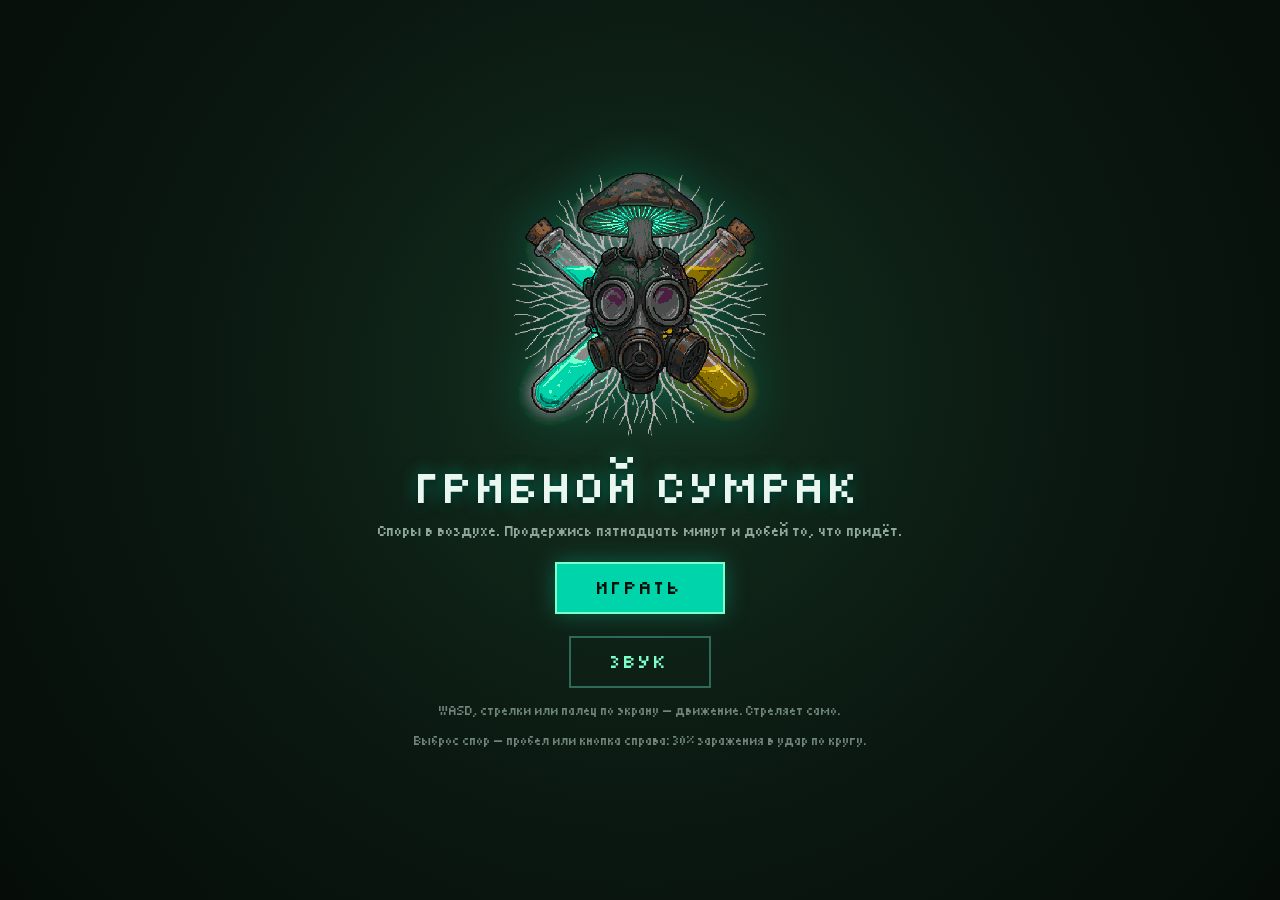
==== commit a23c8189: "Лаборатория: за банк теперь покупается сила, но ровно на одну ступень Отмена правила, записанного в " ====
--- a/docs/index.html
+++ b/docs/index.html
@@ -181,11 +181,27 @@
       <div id="charList"></div>
     </div>
     <button id="playBtn" class="big-btn">ИГРАТЬ</button>
+    <!-- ЛАБОРАТОРИЯ. Постоянная прокачка за банк живёт за кнопкой, а не на
+         стартовом экране рядом с персонажами: там уже два ряда карточек, а
+         пять веток с ценами превратили бы вход в игру в витрину. Кнопка
+         появляется вместе с банком (см. showLab) — пустая лаборатория при
+         нулевом счёте сообщала бы только о том, что играть ещё рано. -->
+    <button id="labBtn" class="big-btn ghost hidden" type="button">ЛАБОРАТОРИЯ</button>
     <button id="soundBtn" class="big-btn ghost" type="button">ЗВУК</button>
     <!-- Про выброс сказано прямо здесь: это единственное, что игрок делает
          руками сверх ходьбы, и догадаться о нём по гаснущей кнопке нельзя. -->
     <p class="hint">WASD, стрелки или палец по экрану — движение. Стреляет само.</p>
     <p class="hint">Выброс спор — <span class="key">пробел или </span>кнопка справа: 30% заражения в удар по кругу.</p>
+  </div>
+  <!-- ЭКРАН ЛАБОРАТОРИИ. Устроен как лавка: та же рамка, те же карточки, тот
+       же кошелёк в заголовке — игрок уже умеет ими пользоваться, и учить его
+       второму языку ради второго магазина незачем. Разница одна и она честно
+       написана в подзаголовке: здесь покупается НАВСЕГДА. -->
+  <div id="labMenu" class="hidden">
+    <h2>ЛАБОРАТОРИЯ <span class="purse"><img class="icon" src="assets/images/drops/drop_coin.png" alt=""><span id="labCoins">0</span></span></h2>
+    <p class="lab-note">Куплено навсегда. Потолок ветки — примерно одна ступень сложности.</p>
+    <div id="labList"></div>
+    <button id="labClose" class="big-btn">ЗАКРЫТЬ</button>
   </div>
   <div id="gameOverScreen" class="hidden">
     <!-- ЗАГОЛОВОК И ПЕРВОЕ СЛОВО МЕНЯЮТСЯ: у забега теперь два исхода, а не
--- a/docs/css/style.css
+++ b/docs/css/style.css
@@ -1,34 +1,60 @@
 /* ШРИФТ.
-   Везде стоял системный Courier New — моноширинный, гладкий, из офисных
-   документов. Поверх пиксель-арта он выдавал интерфейс браузера с первого
-   взгляда, и чем аккуратнее становились рамка и герб, тем сильнее это резало.
-
-   Pixelify Sans — пиксельный и, что важнее, С КИРИЛЛИЦЕЙ: почти все шрифты
-   этого класса (Press Start 2P, Silkscreen, VT323) её не тянут, а игра
-   русскоязычная целиком. Лицензия OFL, файлы лежат рядом — никаких запросов
-   на чужие домены: игра обязана работать с открытой из папки страницы.
+   Первым здесь стоял системный Courier New — моноширинный, гладкий, из
+   офисных документов: поверх пиксель-арта он выдавал интерфейс браузера с
+   первого взгляда. Его сменил Pixelify Sans, и он держался долго — до
+   единственной жалобы живого игрока: «шрифт чуть непонятный».
+
+   Жалоба оказалась точной, и дело было не в размере и не в размытии, а в
+   САМИХ БУКВАХ. Кириллица у Pixelify Sans нарисована так, что строчные
+   путаются с чужими знаками:
+     «в» читается как «e»       — «Все стволы» → «Bce стволы»
+     «ы» как «bl»               — «стрельбы» → «стрельбЫ»
+     «б» как «6»                — «стрельбы» → «стрель6ы»
+     цифры 2, 5 и 7 как «г», «s» и «٦» — «ЛАВКА 250» → «ЛАВКА 2S0»
+   В игре, где половина текста — это числа (цена в лавке, проценты на
+   карточках, таймер), последняя строка одна перевешивает всё остальное.
+
+   Tiny5 — тоже пиксельный, тоже с полной кириллицей и той же ширины, но
+   буквы у него однозначные, а цифры читаются с одного взгляда. Выбран не
+   на вкус: те же строки игры отрисованы четырьмя шрифтами с кириллицей
+   (Pixelify Sans, Tiny5, Handjet, Press Start 2P) и сравнены на одном
+   экране. Handjet — светодиодное табло, тонкие штрихи тонут на пёстром
+   фоне; Press Start 2P читается лучше всех, но вдвое шире — описания
+   карточек разъезжаются на три строки и ломают вёрстку.
+
+   Лицензия OFL, файлы лежат рядом — никаких запросов на чужие домены:
+   игра обязана работать с открытой из папки страницы и внутри чужого
+   iframe на площадке, где посторонние домены попросту запрещены.
 
    Два файла вместо одного намеренно: подмножества кириллицы и латиницы
-   раздельно, вместе 17 КБ. Браузер возьмёт латиницу только когда встретит
-   латинскую букву — а её в интерфейсе всего-то «WASD» и «R». */
+   раздельно, вместе 15 КБ. Браузер возьмёт латиницу только когда встретит
+   латинскую букву или ЦИФРУ — цифры живут именно в ней. */
 @font-face {
-  font-family: "Pixelify Sans";
+  font-family: "Tiny5";
   font-style: normal;
-  font-weight: 400 700;
+  font-weight: 400;
   font-display: block;
-  src: url("../assets/fonts/pixelify-cyrillic.woff2") format("woff2");
+  src: url("../assets/fonts/tiny5-cyrillic.woff2") format("woff2");
   unicode-range: U+0301, U+0400-045F, U+0490-0491, U+04B0-04B1, U+2116;
 }
 @font-face {
-  font-family: "Pixelify Sans";
+  font-family: "Tiny5";
   font-style: normal;
-  font-weight: 400 700;
+  font-weight: 400;
   font-display: block;
-  src: url("../assets/fonts/pixelify-latin.woff2") format("woff2");
+  src: url("../assets/fonts/tiny5-latin.woff2") format("woff2");
   unicode-range: U+0000-00FF, U+0131, U+0152-0153, U+02BB-02BC, U+02C6,
                  U+02DA, U+02DC, U+0304, U+0308, U+0329, U+2000-206F,
                  U+20AC, U+2122, U+2191, U+2193, U+2212, U+2215, U+FEFF, U+FFFD;
 }
+
+/* ЖИРНОГО НАЧЕРТАНИЯ У ШРИФТА НЕТ, И ПОДДЕЛЫВАТЬ ЕГО НЕЛЬЗЯ. Браузер, не
+   найдя жирного файла, рисует его сам — размазывая контур на полпикселя в
+   сторону. У обычного шрифта это выглядит жирнее, у пиксельного — грязнее:
+   ровно та каша, из-за которой шрифт и меняли. Поэтому синтез выключен
+   глобально, а выделять важное в интерфейсе остаётся цветом и размером —
+   их в этой игре и так хватает. */
+* { font-synthesis: none; -webkit-font-synthesis: none; }
 
 * { margin: 0; padding: 0; box-sizing: border-box; }
 html, body {
@@ -45,7 +71,7 @@
   width: 100vw;
   overflow: hidden;
   overscroll-behavior: none;   /* потянул пальцем вниз — не перезагружать страницу */
-  font-family: "Pixelify Sans", "Courier New", monospace;
+  font-family: "Tiny5", "Courier New", monospace;
   touch-action: none; /* отключаем зум на телефоне */
   -webkit-user-select: none;
   user-select: none;
@@ -88,7 +114,7 @@
   position: absolute;
   top: 0; left: 0; right: 0; bottom: 0;
   color: #00d4aa;
-  font: 14px "Pixelify Sans", "Courier New", monospace;
+  font: 14px "Tiny5", "Courier New", monospace;
   pointer-events: none;
   z-index: 10;
   line-height: 1;
@@ -228,7 +254,7 @@
   background: rgba(6,9,11,0.72);
   border: 2px solid #8a3dff;
   color: #cbb3ff;
-  font: 11px "Pixelify Sans", "Courier New", monospace;
+  font: 11px "Tiny5", "Courier New", monospace;
   letter-spacing: 1px;
   cursor: url("../assets/images/ui/cursor.png") 27 32, pointer;
   /* Двойной тап по кнопке не должен зумить страницу на телефоне */
@@ -279,7 +305,7 @@
   background: rgba(6,9,11,0.72);
   border: 2px solid #ffd24a;
   color: #ffd24a;
-  font: 12px "Pixelify Sans", "Courier New", monospace;
+  font: 12px "Tiny5", "Courier New", monospace;
   letter-spacing: 1px;
   cursor: url("../assets/images/ui/cursor.png") 27 32, pointer;
   touch-action: manipulation;
@@ -643,6 +669,67 @@
    действие — «игра встала, выбирай», — и два разных оформления заставляли бы
    разбираться заново там, где всё уже знакомо. Отличают лавку три вещи:
    золото вместо бирюзы, ценник на каждой карточке и две кнопки внизу. */
+/* ЛАБОРАТОРИЯ. Тот же корпус, что у лавки, и это не лень: игрок уже умеет
+   читать этот экран — рамка, кошелёк в заголовке, карточки с ценой. Второй
+   магазин с другой вёрсткой пришлось бы изучать заново.
+
+   Разница ровно одна и она в подзаголовке: здесь покупается НАВСЕГДА. Ради
+   этого же ряды идут столбиком, а не сеткой: в лавке четыре товара выбирают
+   один раз и быстро, а тут пять веток, у каждой ступени, и читать их надо
+   по одной. */
+#labMenu {
+  position: absolute; top: 50%; left: 50%;
+  transform: translate(-50%,-50%);
+  width: max-content; max-width: 94vw; max-height: 92dvh; overflow-y: auto;
+  background: rgba(16,12,6,0.96);
+  border: 34px solid transparent;
+  border-image: url("../assets/images/ui/frame_panel.png") 64 round;
+  padding: 4px 14px 14px;
+  text-align: center;
+  /* Выше стартового экрана (300) и вровень с панелью звука (320): обе
+     всплывают НАД ним, а не вместо него — после покупки игрок обычно сразу
+     жмёт «Играть», и возвращать его некуда. */
+  z-index: 320;
+}
+#labMenu h2 {
+  color: #ffd24a; margin-bottom: 4px;
+  text-shadow: 0 0 10px rgba(255,210,74,0.55);
+  display: flex; align-items: center; justify-content: center; gap: 14px;
+}
+#labMenu .purse { display: inline-flex; align-items: center; gap: 5px; font-size: 17px; }
+#labMenu .lab-note { color: #8fa79b; font-size: 12px; margin-bottom: 12px; }
+#labList { display: flex; flex-direction: column; gap: 8px; margin-bottom: 14px; }
+.lab-row {
+  display: flex; align-items: center; gap: 10px;
+  width: 330px; max-width: 88vw; padding: 8px 10px;
+  background: linear-gradient(180deg, #3a2f14 0%, #201a0c 100%);
+  border: 1px solid #ffd24a;
+  text-align: left; cursor: pointer; pointer-events: auto;
+  transition: transform 0.12s, box-shadow 0.12s;
+}
+.lab-row:hover { transform: translateY(-1px); box-shadow: 0 0 12px rgba(255,210,74,0.3); }
+.lab-row .ico { width: 30px; height: 30px; image-rendering: pixelated; flex: none; }
+.lab-row .body { flex: 1; min-width: 0; }
+.lab-row .title { color: #fff; font-size: 13px; }
+.lab-row .desc { color: #a8bcb2; font-size: 11px; }
+/* Ступени точками — тем же приёмом, что уровни карточек прокачки: число
+   рядом с названием читается как ещё одна цена, а точки видно боковым
+   зрением. */
+.lab-row .dots { display: flex; gap: 3px; margin-top: 4px; }
+.lab-row .dots i { width: 12px; height: 4px; background: #4a4d4c; }
+.lab-row .dots i.on { background: #ffd24a; box-shadow: 0 0 5px rgba(255,210,74,0.6); }
+.lab-row .cost {
+  display: inline-flex; align-items: center; gap: 4px;
+  color: #ffd24a; font-size: 15px; flex: none;
+}
+.lab-row .cost img { width: 15px; height: 15px; image-rendering: pixelated; }
+/* Не хватает денег — карточка гаснет, но остаётся нажимаемой: отказ обязан
+   ЗВУЧАТЬ, а не молчать (то же решение, что у кнопки выброса). */
+.lab-row.poor { opacity: 0.45; }
+.lab-row.maxed { opacity: 0.75; border-color: #4a4d4c; cursor: default; }
+.lab-row.maxed:hover { transform: none; box-shadow: none; }
+.lab-row .done { color: #00d4aa; font-size: 12px; flex: none; }
+
 #shopMenu {
   position: absolute; top: 50%; left: 50%;
   transform: translate(-50%,-50%);
